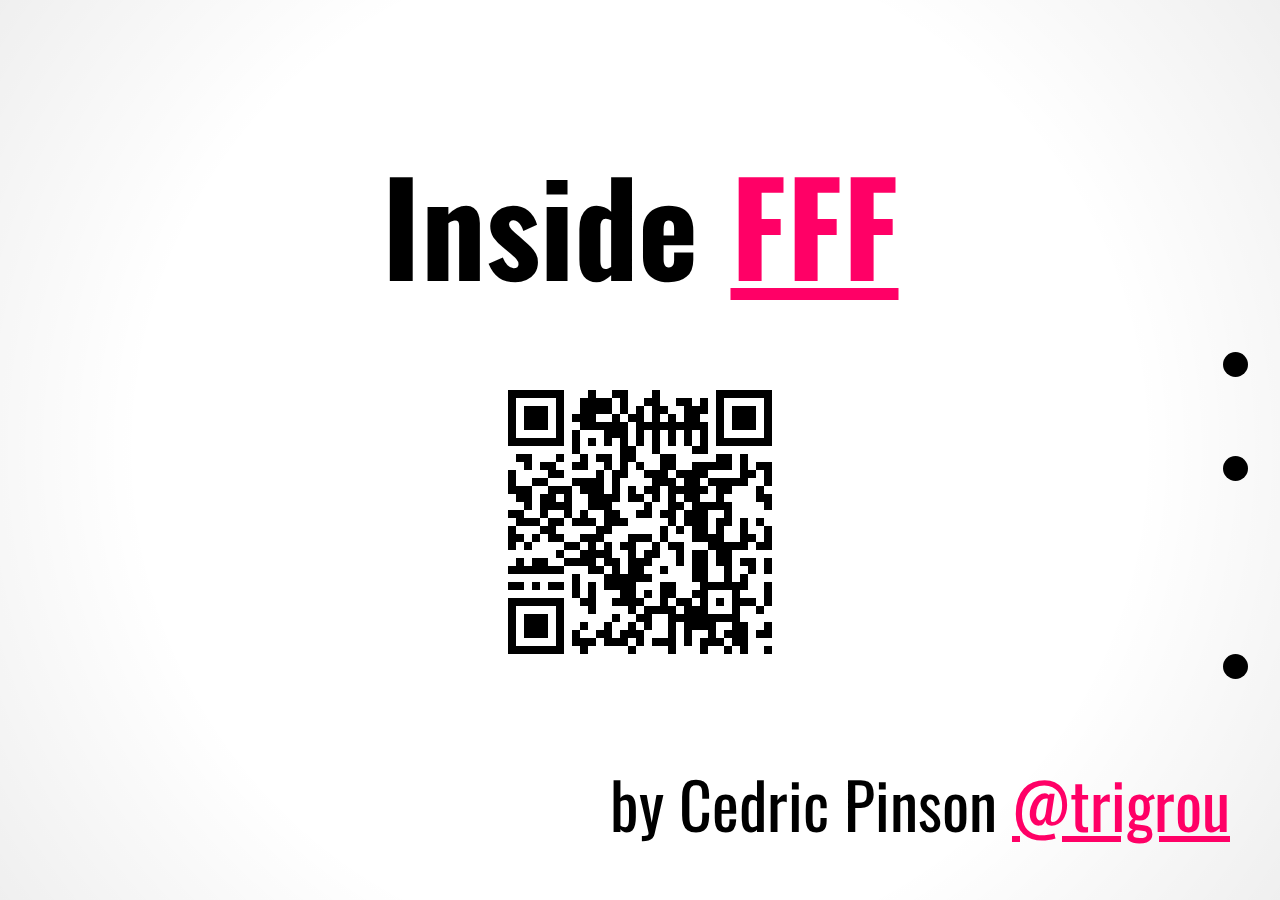
==== conf/index.html @ f51d635e "Add conf" ====
<!DOCTYPE html>

<meta charset="utf-8">
<title>inside DemoJS-FFF</title>

<!-- Your Slides -->
<!-- One section is one slide -->

<section>
    <!-- This is the first slide -->
    <h1>Inside <a href="http://plopbyte.com/demojs-fff/">FFF</a></h1>
    <div>  </div>
    <img src="qr.png"></image>
    <footer>by Cedric Pinson <a href="https://twitter.com/#!/trigrou">@trigrou</a></footer>
</section>

<section>
    <h2>Invite Intro</h2>
    <ul>
      <li>Use to announce a demo party event</li>
      <li>10 days</li>
      <li>Do something fun</li>
    </ul>
</section>

<section>
    <h2>Particles on GPU</h2>
    <ul>
      <li>Why on gpu ?</li>
      <li>Particles previous work - <a href="http://plopbyte.com/webgl-particles-demo/">firefox</a>, <a href="http://www.htmlfivewow.com/slide52">google</a></li>
      <li>Particles master - <a href="http://directtovideo.wordpress.com/2009/10/06/a-thoroughly-modern-particle-system/">the beginning</a></li>
    </ul>
</section>

<section>
    <h2>How to move particles on gpu</h2>
    <ul>
      <li>3 buffers 512x512 = 262k particles in 24 bits</li>
      <li>distance map <a href="Title.png">1</a>, <a href="Title_grad.png">2</a> to attract particles - <a href="https://github.com/cedricpinson/DistanceMapGenerator">generator/octave</a></li>
      <li>procedural <a href="script.png">velocity field<a/> - <a href="udav.png">mathgl/udav</a></li>
    </ul>
</section>

<section>
    <h2>Music</h2>
    <ul>
      <li>Input <a href="FRQMusicEvents.h">pattern data</a></li>
      <li><a href="https://github.com/cedricpinson/timeline.js">Timeline.js</a> sync events</li>
    </ul>
</section>

<section>
    <h2>Model 3D</h2>
    <ul>
      <li>Data exported from <a href="http://www.blender.org/">blender</a></li>
      <li>Convert 3D point to texture</li>
    </ul>
</section>

<section>
    <h2>Links</h2>
    <ul>
      <li><a href="http://www.miaumiau.cat/2011/06/shadow-particles-part-i-generating-a-shadow-map/">webGL Particles</a></li>
      <li><a href="http://www.frequency.fr/">FRequency</a></li>
      <li><a href="http://plopbyte.com/demojs-fff/#credits">Credits</a></li>
    </ul>
</section>


<!-- Your Style -->
<!-- Define the style of you presentation -->

<!-- Maybe a font from http://www.google.com/webfonts ? -->
<link href='http://fonts.googleapis.com/css?family=Oswald' rel='stylesheet'>

<style>
  html,body {
  height:100%;
  overflow:hidden;
  }
  body {
  background:-moz-radial-gradient(farthest-side, rgba(0,0,0,0) 90%, rgba(0,0,0,0.1) 150%) #fff;
  background:-webkit-gradient(radial, center center, 500, center center, 1400, from(rgba(0,0,0,0)), to(rgba(0,0,0,0.2))) #fff;
  }

  /* A section is a slide. It's size is 800x600, and this will never change */
section {
  /* The font from Google */
  font-family: 'Oswald', arial, serif;
  font-size: 4em;
  text-align: center;
  }

  img {
  margin-top: 1em;
  }

  h1, h2, h3 {
      margin-top: 1em;
      text-align: center;
  }
  ul {
      margin-top: 1em;
      /*margin-left: 200px;*/
  }
  a { color: #FF0066; } a:hover {text-decoration: underline;}
  footer { position: absolute; bottom: 50px; right: 50px; }

section > ul {
  display: inline-block;
  text-align: left;
}
section > ul li {
  margin-top: 10px;
}

  /* Transition effect */
  /* Feel free to change the transition effect for original
     animations. See here:
     https://developer.mozilla.org/en/CSS/CSS_transitions
     How to use CSS3 Transitions: */
  section {
      -moz-transition: left 400ms linear 0s;
      -webkit-transition: left 400ms linear 0s;
      -o-transition: left 400ms linear 0s;
      -ms-transition: left 400ms linear 0s;
      transition: left 400ms linear 0s;
  }

  /* Before */
  section { left: -100%; }
  /* Now */
  section[aria-selected] { left: 0; }
  /* After */
  section[aria-selected] ~ section { left: +100% }
</style>


<!-- {{{{ *****************  DZSlides CORE 2.0b1 *************************** -->
<!-- *********************************************************************** -->
<!-- *********************************************************************** -->
<!-- *********************************************************************** -->
<!-- *********************************************************************** -->

<!-- This block of code is not supposed to be edited, but if you want to change the behavior of the slides, feel free to hack it ;) -->

<!-- Default Style -->
<style>
  * { margin: 0; padding: 0; }
  details {display: none;}
  body {
  
  overflow: hidden;
  }
  section {
    position: absolute;
    pointer-events: none;
    width: 100%; height: 100%;
  }
  section[aria-selected] { pointer-events: auto;}
  body {display: none}
  body.loaded {display: block}
</style>

<script>
  var friendWindows = [];
  var idx = 1;
  var slides;

  /* main() */

  window.onload = function() {
    slides = document.querySelectorAll("body > section");
    onhashchange();
    setSlide();
    document.body.className = "loaded";
    onresize();
  }

  /* Handle keys */

  window.onkeydown = function(e) {
    // Don't intercept keyboard shortcuts
    if (e.altKey || e.ctrlKey || e.metaKey || e.shiftKey) {
      return;
    }
    if ( e.keyCode == 37 // left arrow
      || e.keyCode == 33 // page up
    ) {
      e.preventDefault();
      back();
    }
    if ( e.keyCode == 39 // right arrow
      || e.keyCode == 34 // page down
    ) {
      e.preventDefault();
      forward();
    }

    if ( e.keyCode == 32) { // space
        e.preventDefault();
        toggleContent();
    }
  }

  /* Adapt the size of the slides to the window */

  window.onresize = function() {
    var sx = document.body.clientWidth / window.innerWidth;
    var sy = document.body.clientHeight / window.innerHeight;
    var transform = "scale(" + (1/Math.max(sx, sy)) + ")";
    document.body.style.MozTransform = transform;
    document.body.style.WebkitTransform = transform;
    document.body.style.OTransform = transform;
    document.body.style.msTransform = transform;
    document.body.style.transform = transform;
  }
  function getDetails(idx) {
    var s = document.querySelector("section:nth-of-type("+ idx +")");
    var d = s.querySelector("details");
    return d?d.innerHTML:"";
  }
  window.onmessage = function(e) {
    msg = e.data;
    win = e.source;
    if (msg === "register") {
      friendWindows.push(win);
      win.postMessage(JSON.stringify({method: "registered", title: document.title, count: slides.length}), document.location);
      win.postMessage(JSON.stringify({method: "newslide", details: getDetails(idx), idx: idx}), document.location);
      return;
    }
    if (msg === "back") back();
    if (msg === "forward") forward();
    if (msg === "toggleContent") toggleContent();
    // setSlide(42)
    var r = /setSlide\((\d+)\)/.exec(msg);
    if (r) {
        idx = r[1];
        setSlide();
    }
  }

  /* If a Video is present in this new slide, play it.
     If a Video is present in the previous slide, stop it. */

  function toggleContent() {
    var s = document.querySelector("section[aria-selected]");
    if (s) {
        var video = s.querySelector("video");
        if (video) {
            if (video.ended || video.paused) {
                video.play();
            } else {
                video.pause();
            }
        }
    }
  }

  /* If the user change the slide number in the URL bar, jump
     to this slide. */

  window.onhashchange = function(e) {
    var newidx = ~~window.location.hash.split("#")[1];
    if (!newidx) newidx = 1;
    if (newidx == idx) return;
    idx = newidx;
    setSlide();
  }

  /* Slide controls */

  function back() {
    if (idx == 1) return;
    idx--;
    setSlide();
  }
  function forward() {
    if (idx >= slides.length) return;
    idx++;
    setSlide();
  }
  function setSlide() {
    var old = document.querySelector("section[aria-selected]");
    var next = document.querySelector("section:nth-of-type("+ idx +")");
    if (old) {
      old.removeAttribute("aria-selected");
      var video = old.querySelector("video");
      if (video) { video.pause(); }
    }
    if (next) {
      next.setAttribute("aria-selected", "true");
      var video = next.querySelector("video");
      if (video) { video.play(); }
    } else {
      console.warn("No such slide: " + idx);
      idx = 0;
      for (var i = 0; i < slides.length; i++) {
          if (slides[i].hasAttribute("aria-selected")) {
              idx = i + 1;
          }
      }
    }
    window.location.hash = idx;
    for (var i = 0; i < friendWindows.length; i++) {
        friendWindows[i].postMessage(JSON.stringify({method: "newslide", details: getDetails(idx), idx: idx}), document.location);
    }
  }
</script>
<!-- vim: set fdm=marker: }}} -->
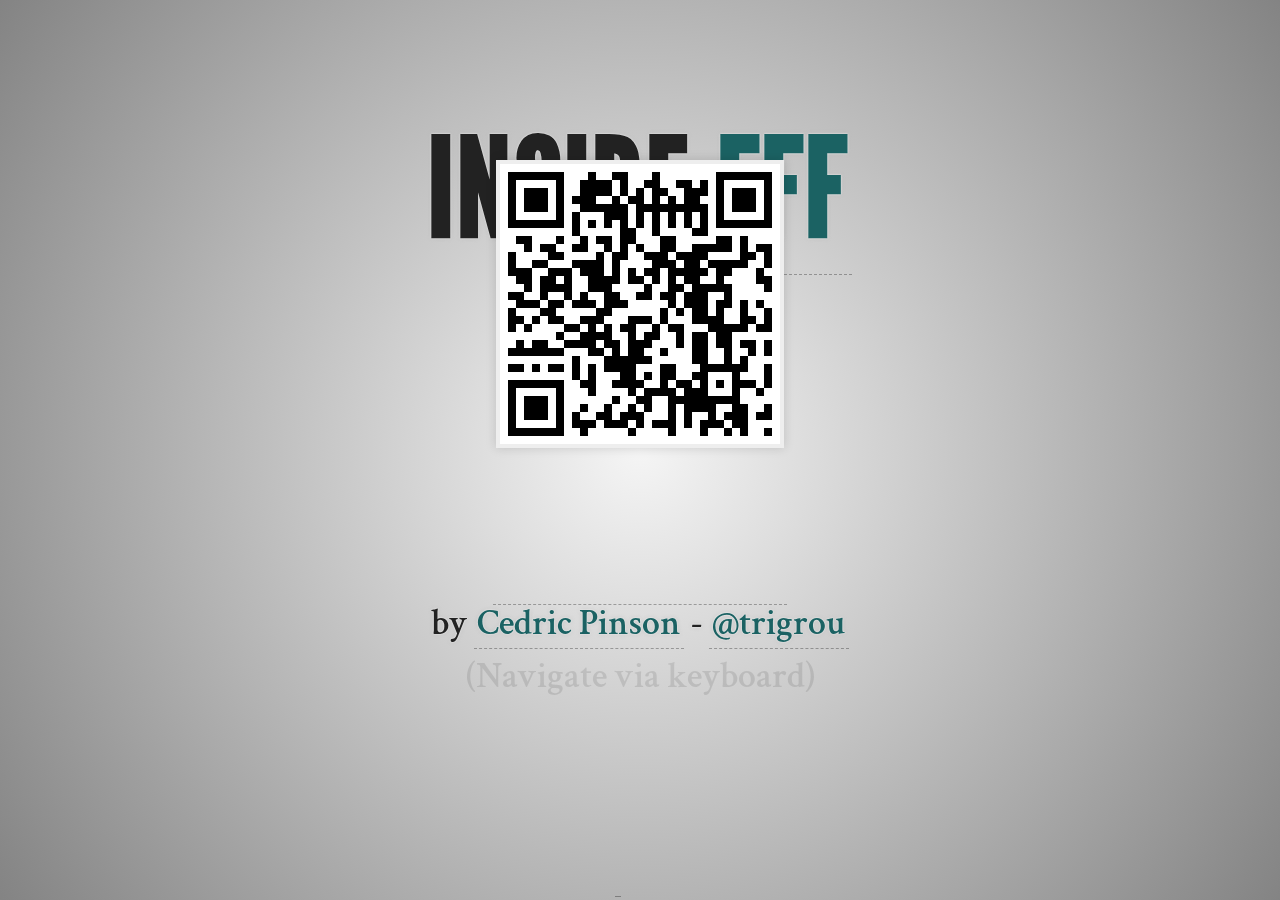
==== commit 9830a09d: "rename to conf" ====
--- a/conf/index.html
+++ b/conf/index.html
@@ -1,310 +1,152 @@
-<!DOCTYPE html>
+<!doctype html>  
+<html lang="en">
+  
+  <head>
+    <meta charset="utf-8">
+    
+    <title>CSS 3D Slideshow</title>
+    
+    <link href='http://fonts.googleapis.com/css?family=Crimson+Text:regular,600,bold' rel='stylesheet' type='text/css'>
+    
+    <link rel="stylesheet" href="css/reset.css">
+    <link rel="stylesheet" href="css/main.css">
+  </head>
+  
+  <body>
+    
+    <!-- Any section element inside of this container is displayed as a slide -->
+    <div id="main">
+      
+      <section>
+        <h1>Inside <a href="http://cedricpinson.com/demojs-fff/">FFF</a></h1>
+        <a href="http://cedricpinson.com/demojs-fff/conf/"><img src="qr.png"></a>
+        <footer>by <a href="http://cedricpinson.com">Cedric Pinson</a> - <a href="https://twitter.com/#!/trigrou">@trigrou</a></footer>
+        <script>
+          // Delicously hacky. Look away.
+          var message = navigator.userAgent.match( /(iPhone|iPad|iPod|Android)/i ) ? 'Tap to navigate' : 'Navigate via keyboard';
+          document.write( '<p style="color: rgba(0,0,0,0.1); text-shadow: none;">('+message+')</p>' );
+        </script>
+      </section>
 
-<meta charset="utf-8">
-<title>inside DemoJS-FFF</title>
-
-<!-- Your Slides -->
-<!-- One section is one slide -->
-
-<section>
-    <!-- This is the first slide -->
-    <h1>Inside <a href="http://plopbyte.com/demojs-fff/">FFF</a></h1>
-    <div>  </div>
-    <img src="qr.png"></image>
-    <footer>by Cedric Pinson <a href="https://twitter.com/#!/trigrou">@trigrou</a></footer>
-</section>
-
-<section>
-    <h2>Invite Intro</h2>
-    <ul>
-      <li>Use to announce a demo party event</li>
-      <li>10 days</li>
-      <li>Do something fun</li>
-    </ul>
-</section>
-
-<section>
-    <h2>Particles on GPU</h2>
-    <ul>
-      <li>Why on gpu ?</li>
-      <li>Particles previous work - <a href="http://plopbyte.com/webgl-particles-demo/">firefox</a>, <a href="http://www.htmlfivewow.com/slide52">google</a></li>
-      <li>Particles master - <a href="http://directtovideo.wordpress.com/2009/10/06/a-thoroughly-modern-particle-system/">the beginning</a></li>
-    </ul>
-</section>
-
-<section>
-    <h2>How to move particles on gpu</h2>
-    <ul>
-      <li>3 buffers 512x512 = 262k particles in 24 bits</li>
-      <li>distance map <a href="Title.png">1</a>, <a href="Title_grad.png">2</a> to attract particles - <a href="https://github.com/cedricpinson/DistanceMapGenerator">generator/octave</a></li>
-      <li>procedural <a href="script.png">velocity field<a/> - <a href="udav.png">mathgl/udav</a></li>
-    </ul>
-</section>
-
-<section>
-    <h2>Music</h2>
-    <ul>
-      <li>Input <a href="FRQMusicEvents.h">pattern data</a></li>
-      <li><a href="https://github.com/cedricpinson/timeline.js">Timeline.js</a> sync events</li>
-    </ul>
-</section>
-
-<section>
-    <h2>Model 3D</h2>
-    <ul>
-      <li>Data exported from <a href="http://www.blender.org/">blender</a></li>
-      <li>Convert 3D point to texture</li>
-    </ul>
-</section>
-
-<section>
-    <h2>Links</h2>
-    <ul>
-      <li><a href="http://www.miaumiau.cat/2011/06/shadow-particles-part-i-generating-a-shadow-map/">webGL Particles</a></li>
-      <li><a href="http://www.frequency.fr/">FRequency</a></li>
-      <li><a href="http://plopbyte.com/demojs-fff/#credits">Credits</a></li>
-    </ul>
-</section>
+      <section>
+        <h2>Invite Intro</h2>
+        <ol>
+          <li>Use to announce a demo party event</li>
+          <li>10 days</li>
+          <li>Do something fun</li>
+        </ol>
+      </section>
 
 
-<!-- Your Style -->
-<!-- Define the style of you presentation -->
+      <section>
+        <h2>Particles on GPU</h2>
+        <ol>
+          <li>Why on gpu ?</li>
+          <li>Previous work - <a href="http://plopbyte.com/webgl-particles-demo/">firefox</a>, <a href="http://www.htmlfivewow.com/slide52">google</a></li>
+          <li>Particles master - <a href="http://directtovideo.wordpress.com/2009/10/06/a-thoroughly-modern-particle-system/">the beginning</a></li>
+        </ol>
+      </section>
 
-<!-- Maybe a font from http://www.google.com/webfonts ? -->
-<link href='http://fonts.googleapis.com/css?family=Oswald' rel='stylesheet'>
+      <section>
+        <h2>How to move particles on gpu</h2>
+        <ol>
+          <li>3 <a href="#/7">buffers</a> 512x512 = 262k particles in <a href="#/8">24 bits</a></li>
+          <li>distance map <a href="#/9">1</a>, <a href="#/10">2</a> fit shapes - <a href="https://github.com/cedricpinson/DistanceMapGenerator">generator/octave</a></li>
+          <li>procedural <a href="#/11">velocity field<a/> - <a href="#/12">mathgl/udav</a></li>
+        </ol>
+      </section>
 
-<style>
-  html,body {
-  height:100%;
-  overflow:hidden;
-  }
-  body {
-  background:-moz-radial-gradient(farthest-side, rgba(0,0,0,0) 90%, rgba(0,0,0,0.1) 150%) #fff;
-  background:-webkit-gradient(radial, center center, 500, center center, 1400, from(rgba(0,0,0,0)), to(rgba(0,0,0,0.2))) #fff;
-  }
+      <section>
+        <h2>Music</h2>
+        <ol>
+          <li>Input <a href="FRQMusicEvents.h">pattern data</a></li>
+          <li><a href="https://github.com/cedricpinson/timeline.js">Timeline.js</a> sync events</li>
+        </ol>
+      </section>
 
-  /* A section is a slide. It's size is 800x600, and this will never change */
-section {
-  /* The font from Google */
-  font-family: 'Oswald', arial, serif;
-  font-size: 4em;
-  text-align: center;
-  }
+      <section>
+        <h2>Model 3D</h2>
+        <ol>
+          <li>Data exported from <a href="http://www.blender.org/">blender</a></li>
+          <li>Convert 3D point to texture</li>
+        </ol>
+      </section>
 
-  img {
-  margin-top: 1em;
-  }
+      <section>
+        <h2>Links</h2>
+        <ol>
+          <li><a href="http://www.miaumiau.cat/2011/06/shadow-particles-part-i-generating-a-shadow-map/">WebGL particles</a></li>
+          <li><a href="http://www.frequency.fr/">FRequency</a></li>
+          <li><a href="http://plopbyte.com/demojs-fff/#credits">Credits</a></li>
+          <li><a href="https://github.com/hakimel/CSS-3D-Slideshow">Hakimel slideshow</a></li>
+        </ol>
+      </section>
 
-  h1, h2, h3 {
-      margin-top: 1em;
-      text-align: center;
-  }
-  ul {
-      margin-top: 1em;
-      /*margin-left: 200px;*/
-  }
-  a { color: #FF0066; } a:hover {text-decoration: underline;}
-  footer { position: absolute; bottom: 50px; right: 50px; }
+      <section>
+        <h2>Buffers</h2>
+        <a href="buffers.jpg"><img width="800" src="buffers.jpg"></a>
+      </section>
 
-section > ul {
-  display: inline-block;
-  text-align: left;
-}
-section > ul li {
-  margin-top: 10px;
-}
+      <section>
+        <h2>Pixels</h2>
+        <a href="pixels.jpg"><img width="800" src="pixels.jpg"></a>
+      </section>
 
-  /* Transition effect */
-  /* Feel free to change the transition effect for original
-     animations. See here:
-     https://developer.mozilla.org/en/CSS/CSS_transitions
-     How to use CSS3 Transitions: */
-  section {
-      -moz-transition: left 400ms linear 0s;
-      -webkit-transition: left 400ms linear 0s;
-      -o-transition: left 400ms linear 0s;
-      -ms-transition: left 400ms linear 0s;
-      transition: left 400ms linear 0s;
-  }
+      <section>
+        <h2>Distance map</h2>
+        <a href="Title.png"><img width="512" src="Title.png"></a>
+      </section>
 
-  /* Before */
-  section { left: -100%; }
-  /* Now */
-  section[aria-selected] { left: 0; }
-  /* After */
-  section[aria-selected] ~ section { left: +100% }
-</style>
+      <section>
+        <h2>Gradient map</h2>
+        <a href="Title_grad.png"><img width="512" src="Title_grad.png"></a>
+      </section>
+
+      <section>
+        <h2>UDAV Script</h2>
+        <a href="script.png"><img width="800" src="script.png"></a>
+      </section>
+
+      <section>
+        <h2>UDAV</h2>
+        <a href="udav.png"><img width="800" src="udav.png"></a>
+      </section>
 
 
-<!-- {{{{ *****************  DZSlides CORE 2.0b1 *************************** -->
-<!-- *********************************************************************** -->
-<!-- *********************************************************************** -->
-<!-- *********************************************************************** -->
-<!-- *********************************************************************** -->
-
-<!-- This block of code is not supposed to be edited, but if you want to change the behavior of the slides, feel free to hack it ;) -->
-
-<!-- Default Style -->
-<style>
-  * { margin: 0; padding: 0; }
-  details {display: none;}
-  body {
-  
-  overflow: hidden;
-  }
-  section {
-    position: absolute;
-    pointer-events: none;
-    width: 100%; height: 100%;
-  }
-  section[aria-selected] { pointer-events: auto;}
-  body {display: none}
-  body.loaded {display: block}
-</style>
-
-<script>
-  var friendWindows = [];
-  var idx = 1;
-  var slides;
-
-  /* main() */
-
-  window.onload = function() {
-    slides = document.querySelectorAll("body > section");
-    onhashchange();
-    setSlide();
-    document.body.className = "loaded";
-    onresize();
-  }
-
-  /* Handle keys */
-
-  window.onkeydown = function(e) {
-    // Don't intercept keyboard shortcuts
-    if (e.altKey || e.ctrlKey || e.metaKey || e.shiftKey) {
-      return;
-    }
-    if ( e.keyCode == 37 // left arrow
-      || e.keyCode == 33 // page up
-    ) {
-      e.preventDefault();
-      back();
-    }
-    if ( e.keyCode == 39 // right arrow
-      || e.keyCode == 34 // page down
-    ) {
-      e.preventDefault();
-      forward();
-    }
-
-    if ( e.keyCode == 32) { // space
-        e.preventDefault();
-        toggleContent();
-    }
-  }
-
-  /* Adapt the size of the slides to the window */
-
-  window.onresize = function() {
-    var sx = document.body.clientWidth / window.innerWidth;
-    var sy = document.body.clientHeight / window.innerHeight;
-    var transform = "scale(" + (1/Math.max(sx, sy)) + ")";
-    document.body.style.MozTransform = transform;
-    document.body.style.WebkitTransform = transform;
-    document.body.style.OTransform = transform;
-    document.body.style.msTransform = transform;
-    document.body.style.transform = transform;
-  }
-  function getDetails(idx) {
-    var s = document.querySelector("section:nth-of-type("+ idx +")");
-    var d = s.querySelector("details");
-    return d?d.innerHTML:"";
-  }
-  window.onmessage = function(e) {
-    msg = e.data;
-    win = e.source;
-    if (msg === "register") {
-      friendWindows.push(win);
-      win.postMessage(JSON.stringify({method: "registered", title: document.title, count: slides.length}), document.location);
-      win.postMessage(JSON.stringify({method: "newslide", details: getDetails(idx), idx: idx}), document.location);
-      return;
-    }
-    if (msg === "back") back();
-    if (msg === "forward") forward();
-    if (msg === "toggleContent") toggleContent();
-    // setSlide(42)
-    var r = /setSlide\((\d+)\)/.exec(msg);
-    if (r) {
-        idx = r[1];
-        setSlide();
-    }
-  }
-
-  /* If a Video is present in this new slide, play it.
-     If a Video is present in the previous slide, stop it. */
-
-  function toggleContent() {
-    var s = document.querySelector("section[aria-selected]");
-    if (s) {
-        var video = s.querySelector("video");
-        if (video) {
-            if (video.ended || video.paused) {
-                video.play();
-            } else {
-                video.pause();
-            }
-        }
-    }
-  }
-
-  /* If the user change the slide number in the URL bar, jump
-     to this slide. */
-
-  window.onhashchange = function(e) {
-    var newidx = ~~window.location.hash.split("#")[1];
-    if (!newidx) newidx = 1;
-    if (newidx == idx) return;
-    idx = newidx;
-    setSlide();
-  }
-
-  /* Slide controls */
-
-  function back() {
-    if (idx == 1) return;
-    idx--;
-    setSlide();
-  }
-  function forward() {
-    if (idx >= slides.length) return;
-    idx++;
-    setSlide();
-  }
-  function setSlide() {
-    var old = document.querySelector("section[aria-selected]");
-    var next = document.querySelector("section:nth-of-type("+ idx +")");
-    if (old) {
-      old.removeAttribute("aria-selected");
-      var video = old.querySelector("video");
-      if (video) { video.pause(); }
-    }
-    if (next) {
-      next.setAttribute("aria-selected", "true");
-      var video = next.querySelector("video");
-      if (video) { video.play(); }
-    } else {
-      console.warn("No such slide: " + idx);
-      idx = 0;
-      for (var i = 0; i < slides.length; i++) {
-          if (slides[i].hasAttribute("aria-selected")) {
-              idx = i + 1;
-          }
-      }
-    }
-    window.location.hash = idx;
-    for (var i = 0; i < friendWindows.length; i++) {
-        friendWindows[i].postMessage(JSON.stringify({method: "newslide", details: getDetails(idx), idx: idx}), document.location);
-    }
-  }
-</script>
-<!-- vim: set fdm=marker: }}} -->
+    </div>
+    
+    <script src="js/slideshow.js"></script>
+    
+    
+    
+    <!-- Everything below this point is unrelated to the slideshow -->
+    
+    <div class="tweet-button" style="position: absolute; bottom: 10px; left: 50%; margin-left: -25px">
+      <a href="http://twitter.com/share" class="twitter-share-button" data-text="A CSS 3D slideshow by @hakimel." data-url="http://hakim.se/experiments/css3-3d-slideshow" data-count="none" data-related="hakimel"></a>
+      <script type="text/javascript" src="http://platform.twitter.com/widgets.js"></script>
+    </div>
+    
+    <script>
+      var _gaq = [['_setAccount', 'UA-15240703-1'], ['_trackPageview']];
+      (function(d, t) {
+      var g = d.createElement(t),
+      s = d.getElementsByTagName(t)[0];
+      g.async = true;
+      g.src = ('https:' == location.protocol ? 'https://ssl' : 'http://www') + '.google-analytics.com/ga.js';
+      s.parentNode.insertBefore(g, s);
+      })(document, 'script');
+    </script>
+    
+    <style>a[href="http://www.w3counter.com"] { display: none!important; }</style>
+    <script src="http://www.w3counter.com/tracker.js"></script>
+    <script>
+      w3counter(49720);
+      var ps = document.createElement('script');
+      ps.type = 'text/javascript';
+      ps.async = true;
+      ps.src = '//pulse.w3counter.com/pulse.js?id=49720';
+      (document.getElementsByTagName('head')[0]||document.getElementsByTagName('body')[0]).appendChild(ps);
+    </script>
+    
+  </body>
+</html>
--- a/conf/css/main.css
+++ b/conf/css/main.css
@@ -0,0 +1,218 @@
+/**
+ * @author Hakim El Hattab
+ */
+
+
+/*********************************************
+ * FONT-FACE DEFINITIONS
+ *********************************************/
+
+@font-face {
+    font-family: 'League Gothic';
+    src: url('../assets/fonts/leaguegothic/league_gothic-webfont.ttf') format('truetype');
+    font-weight: normal;
+    font-style: normal;
+}
+
+
+/*********************************************
+ * GLOBAL STYLES
+ *********************************************/
+
+html, body {
+    padding: 0;
+    margin: 0;
+    overflow: hidden;
+    
+    font-family: 'Crimson Text', Times, 'Times New Roman', serif;
+    font-size: 36px;
+    
+    background: #fff;
+    color: #222;
+    
+    width: 100%;
+    height: 100%;
+    
+    background-image: -webkit-gradient(
+	radial, 
+	50% 50%, 0, 
+	50% 50%, 1000, 
+	from(rgba(245,245,245,1.0)), 
+	to(rgba(100,100,100,1.0))
+    );
+
+    background-image: -moz-radial-gradient(
+	50% 50% 90deg,
+	rgba(245,245,245,1.0) 0%, 
+	rgba(100,100,100,1.0) 100%
+    );
+    
+}
+
+
+/*********************************************
+ * HEADERS
+ *********************************************/
+h1, h2, h3, h4 {
+    margin: 0 0 20px 0;
+    font-family: 'League Gothic', Arial, Helvetica, sans-serif;
+    line-height: 0.9em;
+    letter-spacing: 0.02em;
+    text-transform: uppercase;
+    color: #222;
+    text-shadow: 0px 0px 2px #fff, 0px 0px 4px #bbb;
+}
+
+h1 { font-size: 136px; 	}
+h2 { font-size: 76px;	}
+h3 { font-size: 56px;	}
+h4 { font-size: 36px;	}
+
+h1.inverted,
+h2.inverted,
+h3.inverted,
+h4.inverted {
+    color: #fff;
+    text-shadow: 0px 0px 2px #fff, 0px 0px 2px #888;
+}
+
+
+/*********************************************
+ * SLIDES
+ *********************************************/
+#main {
+    position: absolute;
+    width: 800px;
+    height: 600px;
+    
+    left: 50%;
+    top: 50%;
+    margin-left: -400px;
+    margin-top: -320px;
+    
+    text-align: center;
+    
+    -webkit-perspective: 600px;
+    -webkit-perspective-origin: 50% 25%;
+}
+
+#main>section,
+#main>section>section {
+    display: none;
+    
+    position: absolute;
+    width: 100%;
+    min-height: 600px;
+    
+    -webkit-transform-style: preserve-3d;
+    
+    -webkit-transition: all 800ms cubic-bezier(0.260, 0.860, 0.440, 0.985); 
+    -moz-transition: all 800ms cubic-bezier(0.260, 0.860, 0.440, 0.985); 
+    -o-transition: all 800ms cubic-bezier(0.260, 0.860, 0.440, 0.985); 
+    transition: all 800ms cubic-bezier(0.260, 0.860, 0.440, 0.985);
+}
+
+#main section.past {
+    display: block;
+    opacity: 0;
+    
+    -webkit-transform: 	translate3d(-100%, 0, 0) 
+    rotateY(-90deg) 
+    translate3d(-100%, 0, 0);
+}
+
+#main section.present {
+    display: block;
+}
+
+#main section.future {
+    display: block;
+    opacity: 0;
+    
+    -webkit-transform: 	translate3d(100%, 0, 0) 
+    rotateY(90deg) 
+    translate3d(100%, 0, 0);
+}
+
+#main section>section.past {
+    display: block;
+    opacity: 0;
+    
+    -webkit-transform: 	translate3d(0, -50%, 0) 
+    rotateX(70deg) 
+    translate3d(0, -50%, 0);
+}
+#main section>section.future {
+    display: block;
+    opacity: 0;
+    
+    -webkit-transform: 	translate3d(0, 50%, 0) 
+    rotateX(-70deg) 
+    translate3d(0, 50%, 0);
+}
+
+
+/*********************************************
+ * DEFAULT ELEMENT STYLES
+ *********************************************/
+
+#main>section {
+    line-height: 1.2em;
+    text-shadow: 0px 0px 2px #fff, 0px 0px 4px #bbb;
+    font-weight: 600;
+}
+
+ol {
+    list-style: decimal;
+    list-style-position: inside;
+    display: inline-block;
+    text-align:left;
+}
+
+ul {
+    list-style-position: inside;
+    display: inline-block;
+    text-align:left;
+}
+
+li, p {
+    margin-top: 10px;
+    margin-bottom: 10px;
+}
+
+a:not(.image) {
+    color: #1b6263;
+    text-decoration: none;
+    border-bottom: 1px dashed rgba(0,0,0,0.3);
+    padding: 1px 3px;
+}
+
+a:not(.image):hover {
+    color: #fff;
+    background: #2fa794;
+    text-shadow: none;
+    border: none;
+}
+
+img {
+    margin: 30px 0 0 0;
+    background: rgba(255,255,255,0.12);
+    border: 4px solid #eee;
+    
+    -webkit-box-shadow: 0 0 10px rgba(0, 0, 0, 0.15);
+    -moz-box-shadow: 0 0 10px rgba(0, 0, 0, 0.15);
+    box-shadow: 0 0 10px rgba(0, 0, 0, 0.15);
+    
+    -webkit-transition: all .11s linear;
+    -moz-transition: all .11s linear;
+    -o-transition: all .11s linear;
+    transition: all .11s linear;
+}
+
+a.image:hover img {
+    background: rgba(255,255,255,0.2);
+    
+    -webkit-box-shadow: 0 0 20px rgba(0, 0, 0, 0.25);
+    -moz-box-shadow: 0 0 20px rgba(0, 0, 0, 0.25);
+    box-shadow: 0 0 20px rgba(0, 0, 0, 0.25);
+}
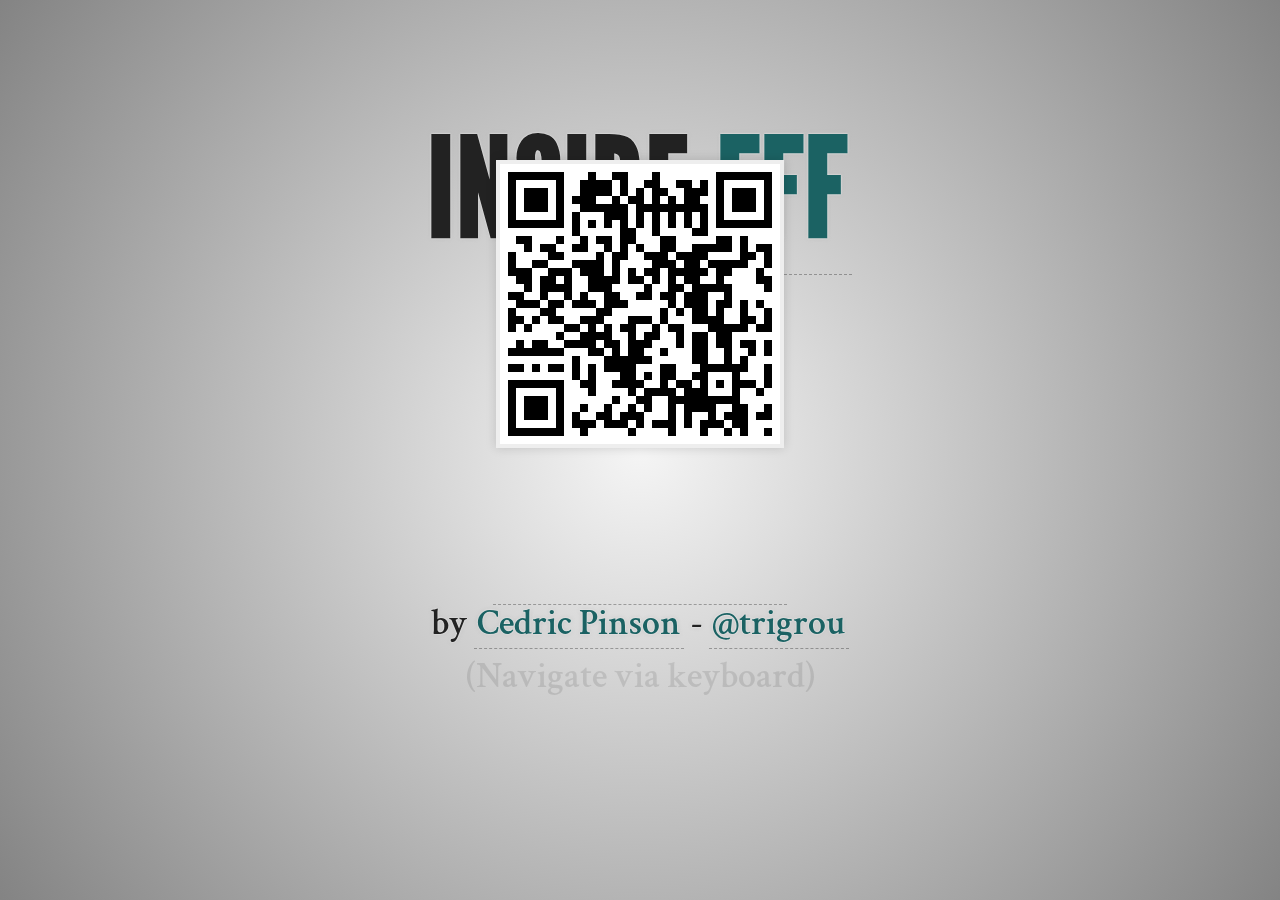
==== commit 576b0ab0: "Remove script from w3c, and twitter" ====
--- a/conf/index.html
+++ b/conf/index.html
@@ -4,7 +4,7 @@
   <head>
     <meta charset="utf-8">
     
-    <title>CSS 3D Slideshow</title>
+    <title>Inside FFF</title>
     
     <link href='http://fonts.googleapis.com/css?family=Crimson+Text:regular,600,bold' rel='stylesheet' type='text/css'>
     
@@ -117,36 +117,5 @@
     
     <script src="js/slideshow.js"></script>
     
-    
-    
-    <!-- Everything below this point is unrelated to the slideshow -->
-    
-    <div class="tweet-button" style="position: absolute; bottom: 10px; left: 50%; margin-left: -25px">
-      <a href="http://twitter.com/share" class="twitter-share-button" data-text="A CSS 3D slideshow by @hakimel." data-url="http://hakim.se/experiments/css3-3d-slideshow" data-count="none" data-related="hakimel"></a>
-      <script type="text/javascript" src="http://platform.twitter.com/widgets.js"></script>
-    </div>
-    
-    <script>
-      var _gaq = [['_setAccount', 'UA-15240703-1'], ['_trackPageview']];
-      (function(d, t) {
-      var g = d.createElement(t),
-      s = d.getElementsByTagName(t)[0];
-      g.async = true;
-      g.src = ('https:' == location.protocol ? 'https://ssl' : 'http://www') + '.google-analytics.com/ga.js';
-      s.parentNode.insertBefore(g, s);
-      })(document, 'script');
-    </script>
-    
-    <style>a[href="http://www.w3counter.com"] { display: none!important; }</style>
-    <script src="http://www.w3counter.com/tracker.js"></script>
-    <script>
-      w3counter(49720);
-      var ps = document.createElement('script');
-      ps.type = 'text/javascript';
-      ps.async = true;
-      ps.src = '//pulse.w3counter.com/pulse.js?id=49720';
-      (document.getElementsByTagName('head')[0]||document.getElementsByTagName('body')[0]).appendChild(ps);
-    </script>
-    
   </body>
 </html>
